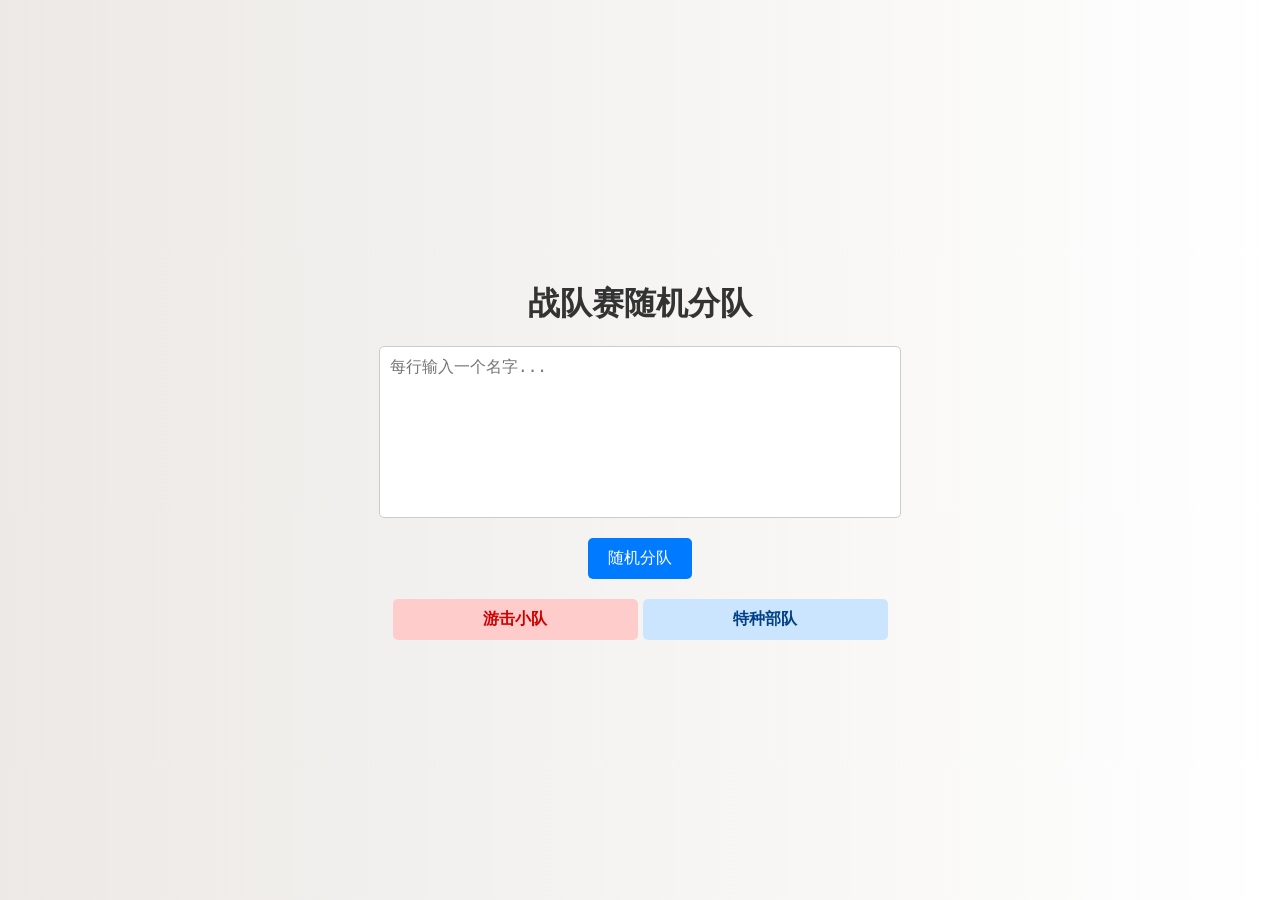
==== index.html @ 1f9fe601 "Add files via upload" ====
<!DOCTYPE html>
<html lang="zh">
<head>
    <meta charset="UTF-8">
    <meta name="viewport" content="width=device-width, initial-scale=1.0">
    <title>战队赛分队</title>
    <link rel="stylesheet" href="styles.css">
</head>
<body>
    <h1>战队赛随机分队</h1>
    <textarea id="names" placeholder="每行输入一个名字..."></textarea>
    <button onclick="randomizeTeams()">随机分队</button>
    <div class="teams">
        <div id="teamRed" class="team red">游击小队</div>
        <div id="teamBlue" class="team blue">特种部队</div>
    </div>
    <script src="script.js"></script>
</body>
</html>
---- styles.css ----
body {
    font-family: Arial, sans-serif;
    margin: 0;
    padding: 0;
    display: flex;
    flex-direction: column;
    align-items: center;
    justify-content: center;
    height: 100vh;
    background: linear-gradient(to right, #ece9e6, #ffffff);
}

h1 {
    color: #333;
    margin-bottom: 20px;
}

textarea {
    width: 90%;
    max-width: 500px;
    height: 150px;
    margin-bottom: 20px;
    padding: 10px;
    border: 1px solid #ccc;
    border-radius: 5px;
    font-size: 16px;
    resize: none;
}

button {
    padding: 10px 20px;
    font-size: 16px;
    color: #fff;
    background-color: #007bff;
    border: none;
    border-radius: 5px;
    cursor: pointer;
    transition: background-color 0.3s;
}

button:hover {
    background-color: #0056b3;
}

.teams {
    display: flex;
    justify-content: space-around;
    width: 90%;
    max-width: 500px;
    margin-top: 20px;
}

.team {
    width: 45%;
    padding: 10px;
    border-radius: 5px;
    text-align: center;
    font-size: 16px;
    font-weight: bold;
}

.team.red {
    background-color: #ffcccc;
    color: #d00000;
}

.team.blue {
    background-color: #cce5ff;
    color: #004085;
}

@media (max-width: 600px) {
    .teams {
        flex-direction: column;
        align-items: center;
    }

    .team {
        width: 80%;
        margin-bottom: 10px;
    }
}
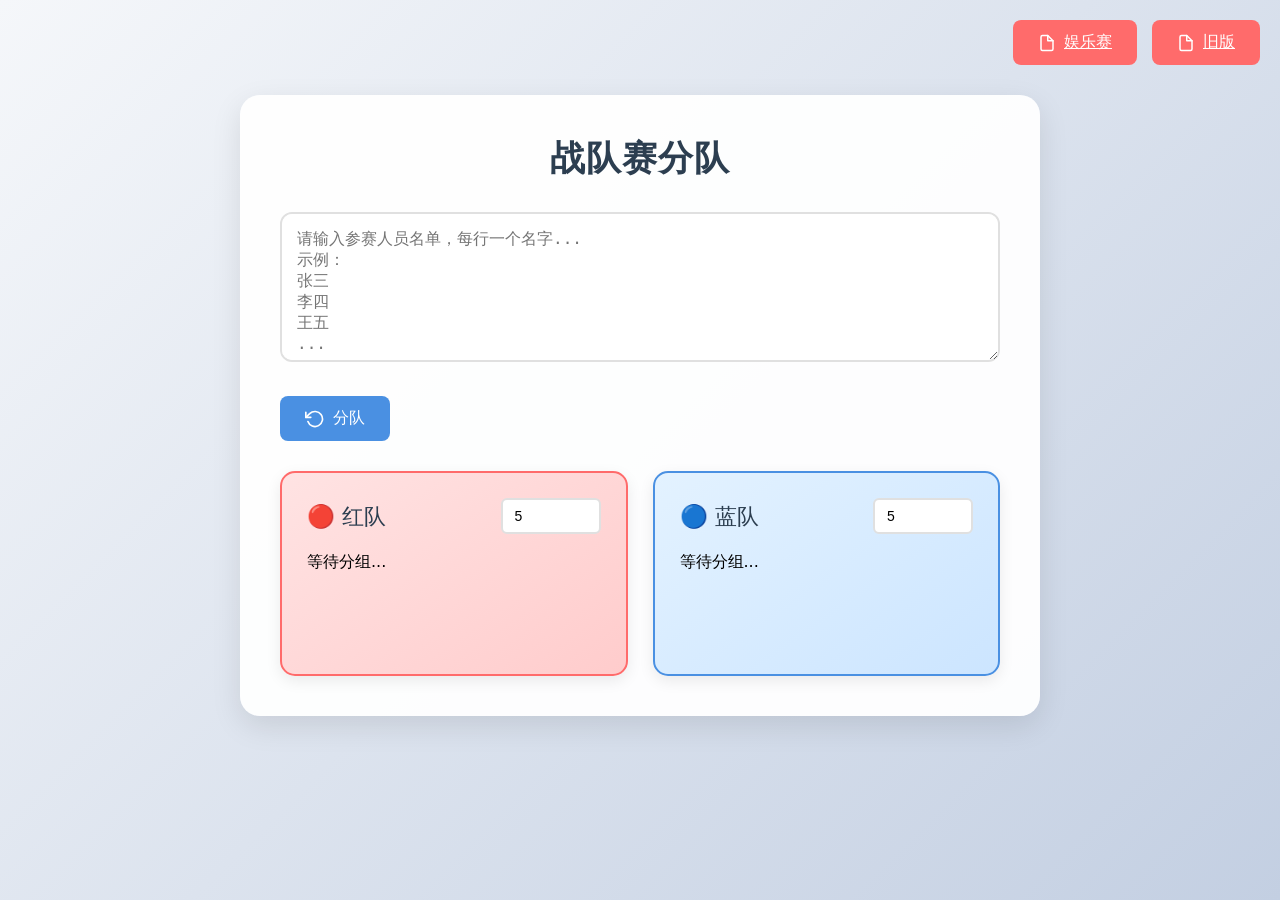
==== commit 30569b59: "Add files via upload" ====
--- a/index.html
+++ b/index.html
@@ -4,16 +4,293 @@
     <meta charset="UTF-8">
     <meta name="viewport" content="width=device-width, initial-scale=1.0">
     <title>战队赛分队</title>
-    <link rel="stylesheet" href="styles.css">
+    <style>
+        :root {
+            --primary: #4a90e2;
+            --secondary: #ff6b6b;
+            --background: linear-gradient(135deg, #f5f7fa 0%, #c3cfe2 100%);
+        }
+
+        * {
+            box-sizing: border-box;
+            margin: 0;
+            padding: 0;
+        }
+
+        body {
+            font-family: 'Segoe UI', system-ui, sans-serif;
+            min-height: 100vh;
+            background: var(--background);
+            padding: 20px;
+        }
+
+        .toolbar {
+            display: flex;
+            gap: 15px;
+            justify-content: flex-end;
+            margin-bottom: 30px;
+        }
+
+        .main-container {
+            max-width: 800px;
+            margin: 0 auto;
+            background: rgba(255, 255, 255, 0.95);
+            border-radius: 20px;
+            box-shadow: 0 10px 30px rgba(0,0,0,0.1);
+            padding: 40px;
+        }
+
+        h1 {
+            color: #2c3e50;
+            text-align: center;
+            margin-bottom: 30px;
+            font-size: 2.2em;
+            letter-spacing: 1px;
+        }
+
+        .input-section {
+            margin-bottom: 30px;
+        }
+
+        textarea {
+            width: 100%;
+            height: 150px;
+            padding: 15px;
+            border: 2px solid #e0e0e0;
+            border-radius: 12px;
+            font-size: 16px;
+            resize: vertical;
+            transition: border-color 0.3s;
+        }
+
+        textarea:focus {
+            border-color: var(--primary);
+            outline: none;
+        }
+
+        .btn {
+            padding: 12px 25px;
+            font-size: 16px;
+            border: none;
+            border-radius: 8px;
+            cursor: pointer;
+            transition: all 0.3s;
+            display: inline-flex;
+            align-items: center;
+            gap: 8px;
+        }
+
+        .btn-primary {
+            background: var(--primary);
+            color: white;
+        }
+
+        .btn-primary:hover {
+            background: #357abd;
+            transform: translateY(-2px);
+        }
+
+        .btn-secondary {
+            background: var(--secondary);
+            color: white;
+        }
+
+        .teams-container {
+            display: grid;
+            grid-template-columns: repeat(auto-fit, minmax(280px, 1fr));
+            gap: 25px;
+            margin-top: 30px;
+        }
+
+        .team-card {
+            padding: 25px;
+            border-radius: 15px;
+            box-shadow: 0 5px 15px rgba(0,0,0,0.08);
+        }
+
+        .team-header {
+            display: flex;
+            justify-content: space-between;
+            align-items: center;
+            margin-bottom: 15px;
+        }
+
+        .max-input {
+            width: 100px;
+            padding: 8px 12px;
+            border: 2px solid #e0e0e0;
+            border-radius: 6px;
+            font-size: 14px;
+        }
+
+        .max-input:focus {
+            border-color: var(--primary);
+            outline: none;
+        }
+
+        .team-red {
+            background: linear-gradient(145deg, #ffe3e3 0%, #ffcccc 100%);
+            border: 2px solid #ff6b6b;
+        }
+
+        .team-blue {
+            background: linear-gradient(145deg, #e3f2ff 0%, #cce5ff 100%);
+            border: 2px solid #4a90e2;
+        }
+
+        .team-title {
+            font-size: 1.4em;
+            color: #2c3e50;
+        }
+
+        .team-members {
+            line-height: 1.6;
+            min-height: 100px;
+        }
+
+        @media (max-width: 768px) {
+            .main-container {
+                padding: 25px;
+            }
+            
+            h1 {
+                font-size: 1.8em;
+            }
+            
+            .btn {
+                width: 100%;
+                justify-content: center;
+            }
+            
+            .toolbar {
+                flex-direction: column;
+                gap: 10px;
+            }
+
+            .team-header {
+                flex-direction: column;
+                align-items: flex-start;
+                gap: 10px;
+            }
+
+            .max-input {
+                width: 100%;
+            }
+        }
+    </style>
 </head>
 <body>
-    <h1>战队赛随机分队</h1>
-    <textarea id="names" placeholder="每行输入一个名字..."></textarea>
-    <button onclick="randomizeTeams()">随机分队</button>
-    <div class="teams">
-        <div id="teamRed" class="team red">游击小队</div>
-        <div id="teamBlue" class="team blue">特种部队</div>
+    <nav class="toolbar">
+        <a href="yule.html" class="btn btn-secondary">
+            <svg xmlns="http://www.w3.org/2000/svg" width="18" height="18" viewBox="0 0 24 24" fill="none" stroke="currentColor" stroke-width="2" stroke-linecap="round" stroke-linejoin="round">
+                <path d="M13 2H6a2 2 0 0 0-2 2v16a2 2 0 0 0 2 2h12a2 2 0 0 0 2-2V9z"></path>
+                <path d="M13 2v7h7"></path>
+            </svg>
+            娱乐赛
+        </a>
+        <a href="old/index.html" class="btn btn-secondary">
+            <svg xmlns="http://www.w3.org/2000/svg" width="18" height="18" viewBox="0 0 24 24" fill="none" stroke="currentColor" stroke-width="2" stroke-linecap="round" stroke-linejoin="round">
+                <path d="M13 2H6a2 2 0 0 0-2 2v16a2 2 0 0 0 2 2h12a2 2 0 0 0 2-2V9z"></path>
+                <path d="M13 2v7h7"></path>
+            </svg>
+            旧版
+        </a>
+    </nav>
+
+    <div class="main-container">
+        <h1>战队赛分队</h1>
+        
+        <div class="input-section">
+            <textarea 
+                id="names" 
+                placeholder="请输入参赛人员名单，每行一个名字...
+示例：
+张三
+李四
+王五
+..."
+            ></textarea>
+        </div>
+
+        <button onclick="randomizeTeams()" class="btn btn-primary">
+            <svg xmlns="http://www.w3.org/2000/svg" width="20" height="20" viewBox="0 0 24 24" fill="none" stroke="currentColor" stroke-width="2" stroke-linecap="round" stroke-linejoin="round">
+                <path d="M1 4v6h6"></path>
+                <path d="M3.51 15a9 9 0 1 0 2.13-9.36L1 10"></path>
+            </svg>
+            <span>分队</span>
+        </button>
+
+        <div class="teams-container">
+            <div id="teamRed" class="team-card team-red">
+                <div class="team-header">
+                    <span class="team-title">🔴 红队</span>
+                    <input type="number" 
+                           id="redMax" 
+                           class="max-input"
+                           min="1" 
+                           value="5"
+                           placeholder="最大人数">
+                </div>
+                <div class="team-members">等待分组...</div>
+            </div>
+            
+            <div id="teamBlue" class="team-card team-blue">
+                <div class="team-header">
+                    <span class="team-title">🔵 蓝队</span>
+                    <input type="number" 
+                           id="blueMax" 
+                           class="max-input"
+                           min="1" 
+                           value="5"
+                           placeholder="最大人数">
+                </div>
+                <div class="team-members">等待分组...</div>
+            </div>
+        </div>
     </div>
-    <script src="script.js"></script>
+
+    <script>
+        function randomizeTeams() {
+            const names = document.getElementById('names').value
+                .trim()
+                .split('\n')
+                .filter(name => name.trim());
+
+            let redMax = parseInt(document.getElementById('redMax').value) || 5;
+            let blueMax = parseInt(document.getElementById('blueMax').value) || 5;
+            redMax = Math.max(1, redMax);
+            blueMax = Math.max(1, blueMax);
+            const totalMax = redMax + blueMax;
+
+            if (names.length < 2) {
+                alert('⚠️ 请输入至少两个有效名称！');
+                return;
+            }
+
+            const shuffle = arr => {
+                for (let i = arr.length - 1; i > 0; i--) {
+                    const j = Math.floor(Math.random() * (i + 1));
+                    [arr[i], arr[j]] = [arr[j], arr[i]];
+                }
+                return arr;
+            };
+
+            const shuffled = shuffle([...names]);
+            const selected = shuffled.slice(0, totalMax);
+            const teamRed = selected.slice(0, redMax);
+            const teamBlue = selected.slice(redMax, redMax + blueMax);
+
+            function updateTeam(teamElement, members, color) {
+                const title = teamElement.querySelector('.team-title');
+                const membersContainer = teamElement.querySelector('.team-members');
+                
+                title.innerHTML = `${color}队 (${members.length}人)`;
+                membersContainer.innerHTML = members.map(name => `· ${name}`).join('<br>') || '暂无成员';
+            }
+
+            updateTeam(document.getElementById('teamRed'), teamRed, '🔴 红');
+            updateTeam(document.getElementById('teamBlue'), teamBlue, '🔵 蓝');
+        }
+    </script>
 </body>
-</html>
+</html>
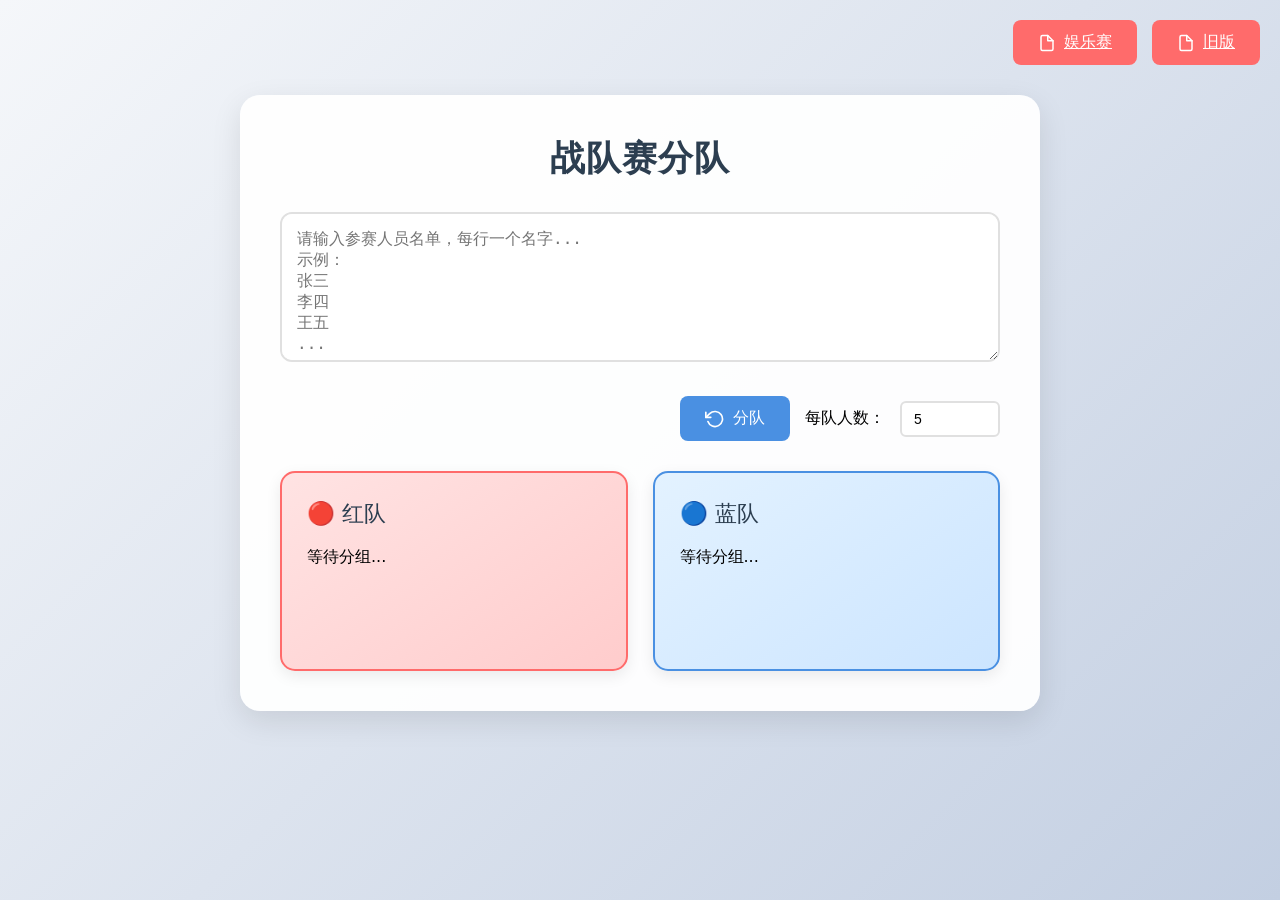
==== commit b278bf1a: "Add files via upload" ====
--- a/index.html
+++ b/index.html
@@ -1,8 +1,8 @@
 <!DOCTYPE html>
 <html lang="zh">
 <head>
-    <meta charset="UTF-8">
-    <meta name="viewport" content="width=device-width, initial-scale=1.0">
+    <meta charset="UTF-8" />
+    <meta name="viewport" content="width=device-width, initial-scale=1.0"/>
     <title>战队赛分队</title>
     <style>
         :root {
@@ -28,6 +28,7 @@
             display: flex;
             gap: 15px;
             justify-content: flex-end;
+            align-items: center;
             margin-bottom: 30px;
         }
 
@@ -164,12 +165,6 @@
             
             .toolbar {
                 flex-direction: column;
-                gap: 10px;
-            }
-
-            .team-header {
-                flex-direction: column;
-                align-items: flex-start;
                 gap: 10px;
             }
 
@@ -212,24 +207,27 @@
             ></textarea>
         </div>
 
-        <button onclick="randomizeTeams()" class="btn btn-primary">
-            <svg xmlns="http://www.w3.org/2000/svg" width="20" height="20" viewBox="0 0 24 24" fill="none" stroke="currentColor" stroke-width="2" stroke-linecap="round" stroke-linejoin="round">
-                <path d="M1 4v6h6"></path>
-                <path d="M3.51 15a9 9 0 1 0 2.13-9.36L1 10"></path>
-            </svg>
-            <span>分队</span>
-        </button>
+        <div class="toolbar">
+            <button onclick="randomizeTeams()" class="btn btn-primary">
+                <svg xmlns="http://www.w3.org/2000/svg" width="20" height="20" viewBox="0 0 24 24" fill="none" stroke="currentColor" stroke-width="2" stroke-linecap="round" stroke-linejoin="round">
+                    <path d="M1 4v6h6"></path>
+                    <path d="M3.51 15a9 9 0 1 0 2.13-9.36L1 10"></path>
+                </svg>
+                <span>分队</span>
+            </button>
+            <p>每队人数：</p>
+            <input type="number" 
+                   id="maxPerTeam" 
+                   class="max-input"
+                   min="1" 
+                   value="5"
+                   placeholder="每队最大人数">
+        </div>
 
         <div class="teams-container">
             <div id="teamRed" class="team-card team-red">
                 <div class="team-header">
                     <span class="team-title">🔴 红队</span>
-                    <input type="number" 
-                           id="redMax" 
-                           class="max-input"
-                           min="1" 
-                           value="5"
-                           placeholder="最大人数">
                 </div>
                 <div class="team-members">等待分组...</div>
             </div>
@@ -237,12 +235,6 @@
             <div id="teamBlue" class="team-card team-blue">
                 <div class="team-header">
                     <span class="team-title">🔵 蓝队</span>
-                    <input type="number" 
-                           id="blueMax" 
-                           class="max-input"
-                           min="1" 
-                           value="5"
-                           placeholder="最大人数">
                 </div>
                 <div class="team-members">等待分组...</div>
             </div>
@@ -256,10 +248,10 @@
                 .split('\n')
                 .filter(name => name.trim());
 
-            let redMax = parseInt(document.getElementById('redMax').value) || 5;
-            let blueMax = parseInt(document.getElementById('blueMax').value) || 5;
-            redMax = Math.max(1, redMax);
-            blueMax = Math.max(1, blueMax);
+            let maxPerTeam = parseInt(document.getElementById('maxPerTeam').value) || 5;
+            maxPerTeam = Math.max(1, maxPerTeam);
+            const redMax = maxPerTeam;
+            const blueMax = maxPerTeam;
             const totalMax = redMax + blueMax;
 
             if (names.length < 2) {
@@ -276,9 +268,14 @@
             };
 
             const shuffled = shuffle([...names]);
-            const selected = shuffled.slice(0, totalMax);
-            const teamRed = selected.slice(0, redMax);
-            const teamBlue = selected.slice(redMax, redMax + blueMax);
+            const n = Math.min(shuffled.length, totalMax);
+            const maxEven = n % 2 === 0 ? n : n - 1;
+            const redCount = Math.min(redMax, Math.floor(maxEven / 2));
+            const blueCount = Math.min(blueMax, maxEven - redCount);
+
+            const selected = shuffled.slice(0, maxEven);
+            const teamRed = selected.slice(0, redCount);
+            const teamBlue = selected.slice(redCount, redCount + blueCount);
 
             function updateTeam(teamElement, members, color) {
                 const title = teamElement.querySelector('.team-title');
